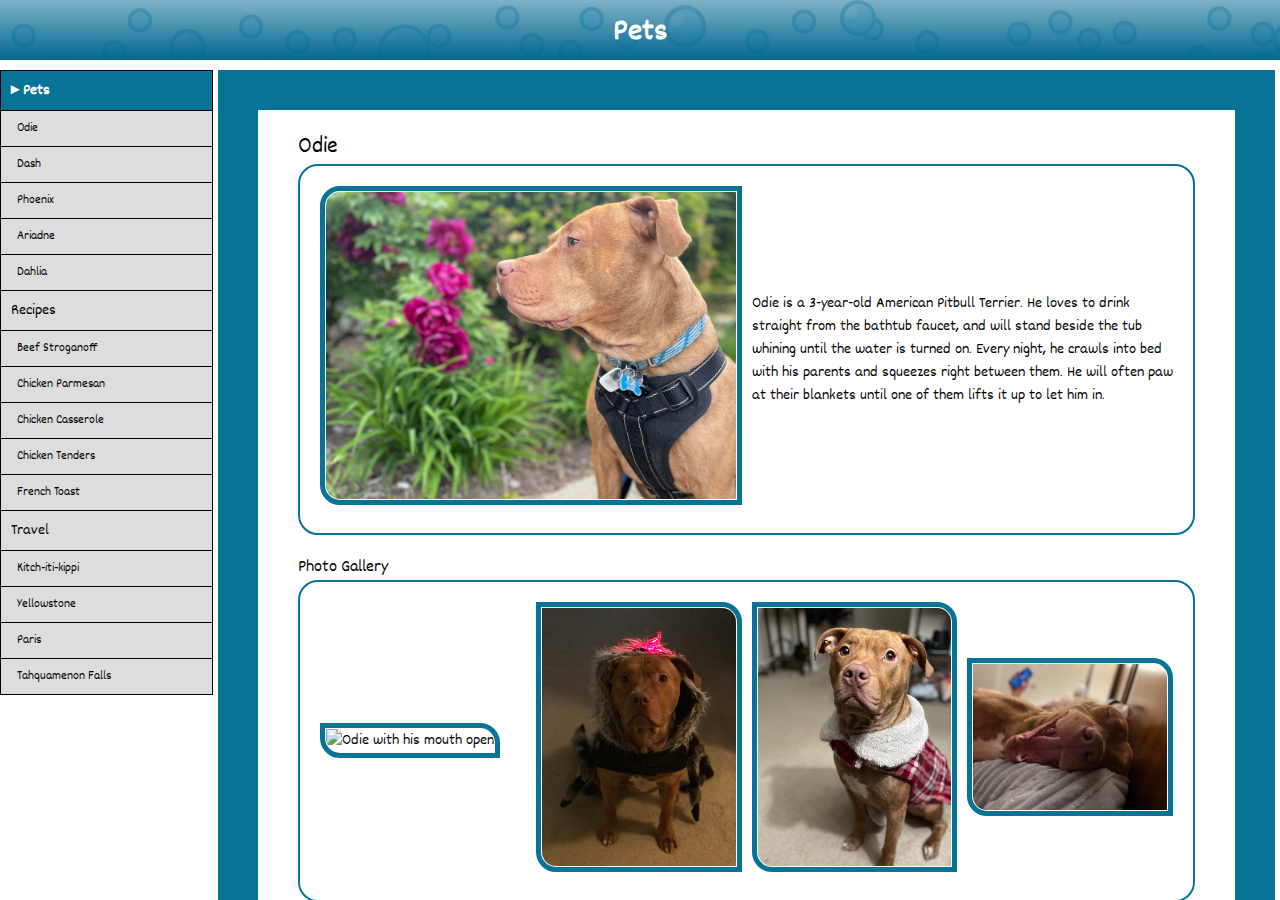
==== index.html @ 7dff0197 "Add files via upload" ====
<!DOCTYPE html>
<html lang="en">
<head>
    <meta charset="UTF-8">
    <meta name="viewport" content="width=device-width, initial-scale=1.0">
    <link rel="stylesheet" href="css/reset.css">
    <link rel="stylesheet" href="css/style.css">
    <link rel="stylesheet" href="https://fonts.googleapis.com/css?family=Dekko">
    <link rel="icon" href="images/pets.png">
    <title>Pets</title>
</head>

<body>
    <a href="#main" id="skipToMain">Skip to Main</a>
    <a href="#top" id="backToTop">Back to Top ▲</a>

    <div class="container">
        <header id="top"> <h1>Pets</h1> </header>
        <nav>
            <ul class="linkList">
                <li class="current"><a href="index.html">▸ Pets</a>
                    <ul class="linkSublist">
                        <li><a href="index.html#Odie">&nbsp; Odie</a></li>
                        <li><a href="index.html#Dash">&nbsp; Dash</a></li>
                        <li><a href="index.html#Phoenix">&nbsp; Phoenix</a></li>
                        <li><a href="index.html#Ariadne">&nbsp; Ariadne</a></li>
                        <li><a href="index.html#Dahlia">&nbsp; Dahlia</a></li>
                    </ul>
                </li>
                <li><a href="recipes.html">Recipes</a>
                    <ul class="linkSublist">
                        <li><a href="recipes.html#recipe1">&nbsp; Beef Stroganoff</a></li>
                        <li><a href="recipes.html#recipe2">&nbsp; Chicken Parmesan</a></li>
                        <li><a href="recipes.html#recipe3">&nbsp; Chicken Casserole</a></li>
                        <li><a href="recipes.html#recipe4">&nbsp; Chicken Tenders</a></li>
                        <li><a href="recipes.html#recipe5">&nbsp; French Toast</a></li>
                    </ul>
                </li>
                <li><a href="travel.html">Travel</a>
                    <ul class="linkSublist">
                        <li><a href="travel.html#place1">&nbsp; Kitch-iti-kippi</a></li>
                        <li><a href="travel.html#place2">&nbsp; Yellowstone</a></li>
                        <li><a href="travel.html#place3">&nbsp; Paris</a></li>
                        <li><a href="travel.html#place4">&nbsp; Tahquamenon Falls</a></li>
                    </ul>
                </li>
            </ul>
        </nav>

        <main id="main">
            <div class="Element" id="Odie">
                <h2>Odie</h2>
                <div class="MainText">
                    <figure>
                        <img src = "images/Odie_flowers.jpeg" alt = "Handsome dog sitting before red flowers">
                        <figcaption>&gt Click to apply filters &lt</figcaption>
                    </figure>
                    <p>Odie is a 3-year-old American Pitbull Terrier. He loves to drink straight from the bathtub faucet, and will stand beside the tub whining
                        until the water is turned on. Every night, he crawls into bed with his parents and squeezes right between them. He will often paw at
                        their blankets until one of them lifts it up to let him in.
                    </p>
                </div>

                <h3>Photo Gallery</h3>
                <div class="Gallery">
                    <figure>
                        <img src= "images/Odie_goofy.gif" class="Gif" alt="Odie with his mouth open">
                        <img src= "images/Odie_goofy.JPEG" class="nonGif" alt="Odie with his mouth open">
                        <figcaption>&gt Click to apply filters &lt</figcaption>
                    </figure>
                    <figure>
                        <img src = "images/Odie_spider.jpeg" alt = "Odie dressed as a spider for Halloween">
                        <figcaption>&gt Click to apply filters &lt</figcaption>
                    </figure>
                    <figure>
                        <img src = "images/Odie_winter.jpeg" alt = "Odie dressed in a plaid coat to keep him warm">
                        <figcaption>&gt Click to apply filters &lt</figcaption>
                    </figure>
                    <figure>
                        <img src = "images/Odie_yawn.jpeg" alt = "Odie yawning sweetly">
                        <figcaption>&gt Click to apply filters &lt</figcaption>
                    </figure>
                </div>
        
                <h3>Likes</h3>
                <div class="Text">
                    <ul class="likes">
                        <li>Squishmallows</li>
                        <li>Zooming around the apartment</li>
                        <li>All forms of cheese</li>
                        <li>Playing tug-of-war</li>
                    </ul>
                </div>
            </div>

            <div class="Element" id="Dash">
                <h2>Dash</h2>
                <div class="MainText">
                    <figure>
                        <img src ="images/Dash_Jerry's.jpeg" alt = "Black lab smiling in the sun">
                        <figcaption>&gt Click to apply filters &lt</figcaption>
                    </figure>
                    <p>Dash is a 12-year-old Black Labrador. Once a playful and energetic dog, he now spends most of his time sleeping in the shade under cars.
                        He's super friendly and would get into a strangers van for a few pets.
                    </p>
                </div>

                <h3>Photo Gallery</h3>
                <div class="Gallery">
                    <figure>
                        <img src="images/Dash_car.jpeg" alt = "Black lab laying beside a car">
                        <figcaption>&gt Click to apply filters &lt</figcaption>
                    </figure>
                    <figure>
                        <img src="images/Dash_snow.jpeg" alt = "Black lab playing in the snow">
                        <figcaption>&gt Click to apply filters &lt</figcaption>
                    </figure>
                    <figure>
                        <img src="images/Dash_pier.jpeg" alt = "Black lab going for a walk on the pier">
                        <figcaption>&gt Click to apply filters &lt</figcaption>
                    </figure>
                    <figure>
                        <img src="images/Dash_bridge.jpeg" alt = "Black lab sitting with bridge in background">
                        <figcaption>&gt Click to apply filters &lt</figcaption>
                    </figure>
                </div>
        
                <h3>Likes</h3>
                <div class="Text">
                    <ul class="likes">
                        <li>Barking loudly</li>
                        <li>Laying under cars</li>
                        <li>Waddling forward as he poops</li>
                        <li>Standing in front of you until you pet him</li>
                    </ul>
                </div>
            </div>

            <div class="Element" id="Phoenix">
                <h2>Phoenix</h2>
                <div class="MainText">
                    <figure>
                        <img src = "images/Phoenix_grass.jpeg" alt = "Phoenix laying in the grass">
                        <figcaption>&gt Click to apply filters &lt</figcaption>
                    </figure>
                    <p>Phoenix was a stray who followed Dash home one day. From what we could tell, he was a Rottweiler Shar-pei mix.
                        He was a crotchety old man with a lot of attitude, but was extremely loyal and loving. He passed away in 2021.
                    </p>
                </div>

                <h3>Photo Gallery</h3>
                <div class="Gallery">
                    <figure>
                        <img src="images/Phoenix_car.jpeg" alt="Phoenix laying in the car">
                        <figcaption>&gt Click to apply filters &lt</figcaption>
                    </figure>
                    <figure>
                        <img src="images/Phoenix_campfire.jpeg" alt="Phoenix by the campfire with family">
                        <figcaption>&gt Click to apply filters &lt</figcaption>
                    </figure>
                    <figure>
                        <img src="images/Phoenix_princess.jpeg" alt="Phoenix wearing a tiara">
                        <figcaption>&gt Click to apply filters &lt</figcaption>
                    </figure>
                    <figure>
                        <img src="images/Phoenix_snow.jpeg" alt="Phoenix in the snow">
                        <figcaption>&gt Click to apply filters &lt</figcaption>
                    </figure>
                </div>
        
                <h3>Likes</h3>
                <div class="Text">
                    <ul class="likes">
                        <li>McDonald's cheeseburgers</li>
                        <li>Being the center of attention</li>
                        <li>Burying his head in the snow</li>
                        <li>Relaxing by the fire pit</li>
                    </ul>
                </div>
            </div>

            <div class="Element" id="Ariadne">
                <h2>Ariadne</h2>
                <div class="MainText">
                    <figure>
                        <img src="images/Ariadne_car.gif" alt="Ariadn sitting in the back of an SUV" class="Gif">
                        <img src = "images/Ariadne_car.JPEG" alt = "Ariadne sitting in the back of an SUV" class="nonGif">
                        <figcaption>&gt Click to apply filters &lt</figcaption>
                    </figure>
                    <p>Ariadne is a 1-year-old staffy puppy. Compared to her sister Dahlia, she's more of a people-dog.
                        However, she doesn't get along well with dogs other than Dahlia and Dash.
                    </p>
                </div>

                <h3>Photo Gallery</h3>
                <div class="Gallery">
                    <figure>
                        <img src="images/Ariadne_couch.jpeg" alt="Ariadne laying on the couch">
                        <figcaption>&gt Click to apply filters &lt</figcaption>
                    </figure>
                    <figure>
                        <img src="images/Ariadne_house.gif" alt="Ariadne enjoying the outside" class="Gif">
                        <img src="images/Ariadne_house.JPEG" alt="Ariadne enjoying the outside" class="nonGif">
                        <figcaption>&gt Click to apply filters &lt</figcaption>
                    </figure>
                    <figure>
                        <img src="images/Ariadne_porch.jpeg" alt="Ariadne showing her ferocity">
                        <figcaption>&gt Click to apply filters &lt</figcaption>
                    </figure>
                    <figure>
                        <img src="images/Ariadne_stick.jpeg" alt="Ariadne holding a stick in her mouth">
                        <figcaption>&gt Click to apply filters &lt</figcaption>
                    </figure>
                </div>
        
                <h3>Likes</h3>
                <div class="Text">
                    <ul class="likes">
                        <li>Trying to eat rocks</li>
                        <li>Cow ears</li>
                        <li>Chasing animals</li>
                        <li>Tearing up toys</li>
                    </ul>
                </div>
            </div>

            <div class="Element" id="Dahlia">
                <h2>Dahlia</h2>
                <div class="MainText">
                    <figure>
                        <img src="images/Dahlia_rock.gif" alt="Dahlia sitting outside" class="Gif">
                        <img src = "images/Dahlia_rock.JPEG" alt = "Dahlia sitting outside" class="nonGif">
                        <figcaption>&gt Click to apply filters &lt</figcaption>
                    </figure>
                    <p>Dahlia is a 1-year-old staffy puppy from the same litter as her sister, Ariadne.
                        She is very energetic and vocal, often the instigator of the household. She could win the gold medal for the Olympic high jump event.
                    </p>
                </div>

                <h3>Photo Gallery</h3>
                <div class="Gallery">
                    <figure>
                        <img src="images/Dahlia_backyard.gif" alt="Dahlia sitting outside with family" class="Gif">
                        <img src="images/Dahlia_backyard.JPEG" alt="Dahlia sitting outside with family" class="nonGif">
                        <figcaption>&gt Click to apply filters &lt</figcaption>
                    </figure>
                    <figure>
                        <img src="images/Dahlia_grass.jpeg" alt="Dalia laying on her back in the grass">
                        <figcaption>&gt Click to apply filters &lt</figcaption>
                    </figure>
                    <figure>
                        <img src="images/Dahlia_livingroom.jpeg" alt="Dahlia laying on her back in the living room">
                        <figcaption>&gt Click to apply filters &lt</figcaption>
                    </figure>
                    <figure>
                        <img src="images/Dahlia_toy.jpeg" alt="Dahlia playing with a toy in the grass">
                        <figcaption>&gt Click to apply filters &lt</figcaption>
                    </figure>
                </div>
        
                <h3>Likes</h3>
                <div class="Text">
                    <ul class="likes">
                        <li>Chewing on her sister</li>
                        <li>Playing with Grandpa Dash</li>
                        <li>Stalking guests</li>
                        <li>Giving aggressive kisses of the toothy variety</li>
                    </ul>
                </div>
            </div>
        </main>

        <div id="filterbox">
            <button id="exit">Exit</button>
            <img id="original">
            <img id="filtered">
            <button id="none">None</button>
            <button id="gray">Grayscale</button>
            <button id="sepia">Sepia</button>
            <button id="sat">Saturate</button>
            <button id="hue">Rotate Color</button>
        </div>
    </div>

    <script src="js/tabindex.js"></script>
    <script src="js/filter.js"></script>

</body>
</html>
---- css/style.css ----
/* Universal Style & Mobile Style */

body {
    background-color: white;
    color: black;
    font-family: "Dekko", Arial;
}

header {
    text-align: center;
    width: 100%;
    background-color: #006690;
    background-image: linear-gradient(rgba(0, 102, 144, 0.5), rgba(0, 102, 144, 0.99)), url("../images/bubbles.jpg");
    color: white;
    font-weight: bolder;
}

h1 {
    font-size: xx-large;
}

h2 {
    font-size: x-large;
}

h3 {
    font-size: large;
    margin-top: 10px;
}

#skipToMain {
    display: none;
}

nav {
    display: block;
    background-color: #DDDDDD;
    border: solid 1px black;
    position: sticky;
    z-index: 1;
}

.linkList {
    display: grid;
    grid-template-columns: 1fr 1fr 1fr;
    font-size: medium;
}

.linkList li {
    display: block;
    text-align: center;
    margin: 0px;
}

.linkList li:hover .linkSublist {
    display: block;
}      

nav a {
    display: block;
    padding: 8px 10px;
}

nav a:hover, nav a:focus, #backToTop:hover, #backToTop:focus, .current .linkSublist a:hover, .current .linkSublist a:focus {
    background-color: #BBBBBB;
}

a:hover, a:focus {
    text-decoration: underline;
}

.current {
    background-color: #077397;
    color: white;
    font-weight: bold;
}

.current a:hover, .current a:focus {
    background-color: #006690;
}

.linkSublist {
    display: none;
    position: absolute;
    font-size: small;
    font-weight: initial;
    width: 33.35%;
    color: black;
    border: solid 1px black;
    background-color: #DDDDDD;
}

#backToTop {
    position: fixed;
    bottom: 10px;
    right: 35px;
    background-color: #DDDDDD;
    border: 1px solid black;
    padding: 8px 10px;
    z-index: 1;
}

nav a:active, #backToTop:active, .current .linkSublist a:active {
    background-color: #999999;
}

.Element{
    margin: 5px 1px;
    padding: 10px;
    border: solid 20px #077397;
    box-sizing: border-box;
}

.MainText, .Gallery{
    display: grid;
    grid-template-columns: auto;
    border: solid 2px #077397;
    border-radius: 20px;
    padding: 20px;
    gap: 10px;
    justify-items: space-between;
    align-items: center;
}

.MainText img {
    border: solid 5px #077397;
    border-top-left-radius: 20px;
    border-top-right-radius: 20px;
    padding: 1px;
    width: 100%;
}

.MainText h3 {
    text-decoration: underline #077397;
}

.Gallery img {
    border: solid 5px #077397;
    padding: 1px;
    border-top-right-radius: 20px;
    border-bottom-left-radius: 20px;
}

img.nonGif {
    display: none;
}

figure {
    position: relative;
}

figcaption {
    display: none;
    position: absolute;
    top:50%;
    width: 95%;
    left:2.5%;
    height: fit-content;
    padding: 5px;
    background-color: rgba(0, 0, 0, 0.7);
    color: white;
    text-align: center;
}

.Text {
    border: solid 2px #077397;
    border-radius: 20px;
    padding: 5px;
}

ol li {
    display: list-item;
    list-style: decimal inside;
}

li {
    display: list-item;
    list-style: disc inside;
    margin-left: 10px;
}

img:hover, img:focus {
    border: solid 10px #006690
}

#filterbox {
    display:none;
    grid-template-columns: repeat(10, minmax(0, 1fr));
    gap: 5px;
    position: fixed;
    top: 0;
    left:0;
    width: 100%;
    height: 100%;
    padding: 5px;
    background-color: #DDDDDD;
    border: solid 5px #006690;
    z-index: 2;
}

#filterbox :first-child {
    grid-column: -2 / -1;
}

#filterbox img {
    grid-column: span 5;
    justify-self: center;
    max-height: 80vh;
    border: solid 5px #077397;
    border-top-right-radius: 20px;
    border-bottom-left-radius: 20px;
    padding: 1px;
}

#filterbox button {
    grid-column: span 2;
    border: solid 1px black;
    background-color: #077397;
    color: white;
    text-align: center;
    width:100%;
    height:fit-content;
    padding: 10px;
}

#filterbox button:hover, #filterbox button:focus {
    background-color: #006690;
    border-width: 3px;
}

/* Tablet Style */
@media screen and (min-width: 700px) {
    .current .linkSublist {
        display: grid;
        grid-template-columns: 1fr 1fr 1fr 1fr 1fr;
        width: 100.2%;
        color: black;
        background-color: #DDDDDD;
        position: absolute;
        right: -1px;
        z-index: -1;
        border: solid black 1px;
    }

    .current .linkSublist li {
        display: inline-block;
        width: 100%;
    }
    
    .linkSublist :nth-child(5n - 1):nth-last-of-type(1) {
        grid-column: span 2;
    }

    .current .linkSublist a:hover, .current .linkSublist a:focus {
        background-color: #BBBBBB;
    }

    #skipToMain {
        display:inline-block;
        position: absolute;
        left: 5px;
        top: 5px;
        color: white;
        border: solid 1px white;
        padding: 5px;
    }

    .current .linkSublist a:active {
        background-color: #999999;
    }

    main {
        margin-top: 40px;
    }

    .Gallery {
        grid-template-columns: auto auto;
    }
}

/* Monitor Style */
@media screen and (min-width: 1000px) {
    .container {
        display: grid;
        grid-template-columns: 1fr 5fr;
        overflow: hidden;
        height: 100vh;
        width: 100vw;
    }

    header {
        grid-column: 1/-1;
        height: 60px;
        padding:10px;
        margin-bottom: 10px;
    }

    h3 {
        margin-top: 20px;
    }

    main {
        overflow-y: scroll;
        margin-top: 0px;
    }

    #skipToMain {
        left: -1000px;
    }
    
    #skipToMain:focus {
        left: 10px;
        top: 10px;
    }
    
    #backToTop {
        display: none;
    }

    nav {
        grid-column: 1/2;
        border-top-width: 0px;
        height: fit-content;
        max-height: 98%;
        overflow-y: auto;
    }

    .linkList {
        display:block;
    }

    .linkList li {
        text-align: left;
        border-top: solid 1px black;

    }

    .linkSublist, .current .linkSublist {
        display: block;
        width: 100%;
        position: static;
        background-color: #DDDDDD;
        border-width: 0px;
        color: black;
    }

    li.current:hover .linkSublist {
        display: block;
    }

    .current .linkSublist li a:hover, .current .linkSublist li a:focus {
        background-color: #BBBBBB;
    }

    .Element {
        margin: 0px 5px 5px 5px;
        border-width: 40px;
        padding: 20px 40px;
    }

    .MainText{
        grid-template-columns: 1fr 1fr;
    }

    .MainText img {
        border-top-right-radius: 0px;
        border-bottom-left-radius: 20px;
    }

    .Gallery {
        grid-template-columns: 1fr 1fr 1fr 1fr;
    }

    .Text {
        padding: 10px;
    }

    #filterbox {
        grid-column: 1/-1;
    }
}

@media(prefers-reduced-motion: reduce) {
    img.nonGif {
        display: block;
    }

    img.Gif {
        display: none;
    }
}
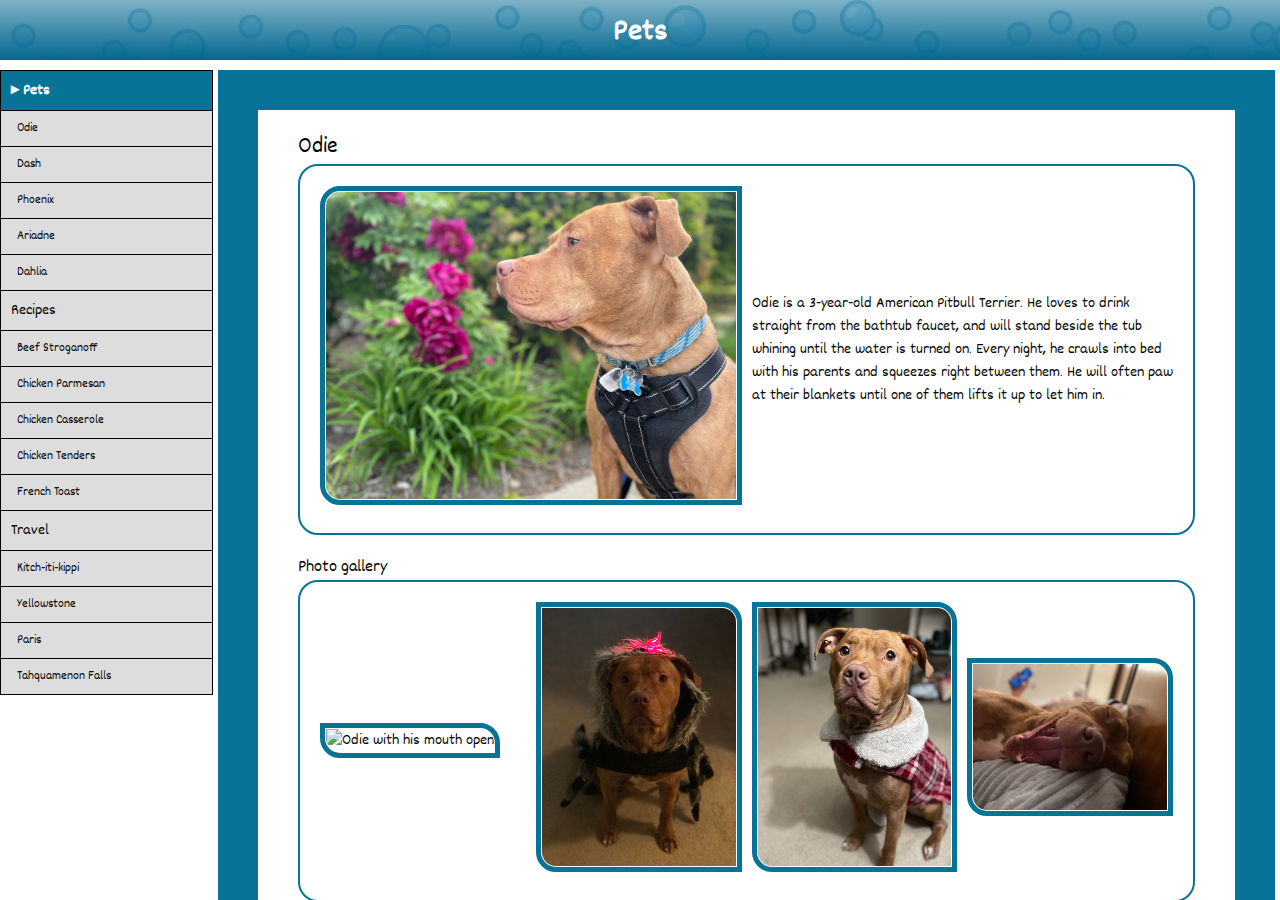
==== commit cc3cfe68: "Add files via upload" ====
--- a/index.html
+++ b/index.html
@@ -11,24 +11,24 @@
 </head>
 
 <body>
-    <a href="#main" id="skipToMain">Skip to Main</a>
-    <a href="#top" id="backToTop">Back to Top ▲</a>
+    <a href="#main" id="skip-to-main">Skip to Main</a>
+    <a href="#top" id="back-to-top">Back to Top ▲</a>
 
     <div class="container">
         <header id="top"> <h1>Pets</h1> </header>
         <nav>
-            <ul class="linkList">
+            <ul class="link-list">
                 <li class="current"><a href="index.html">▸ Pets</a>
-                    <ul class="linkSublist">
-                        <li><a href="index.html#Odie">&nbsp; Odie</a></li>
-                        <li><a href="index.html#Dash">&nbsp; Dash</a></li>
-                        <li><a href="index.html#Phoenix">&nbsp; Phoenix</a></li>
-                        <li><a href="index.html#Ariadne">&nbsp; Ariadne</a></li>
-                        <li><a href="index.html#Dahlia">&nbsp; Dahlia</a></li>
+                    <ul class="link-sublist">
+                        <li><a href="index.html#odie">&nbsp; Odie</a></li>
+                        <li><a href="index.html#dash">&nbsp; Dash</a></li>
+                        <li><a href="index.html#phoenix">&nbsp; Phoenix</a></li>
+                        <li><a href="index.html#ariadne">&nbsp; Ariadne</a></li>
+                        <li><a href="index.html#dahlia">&nbsp; Dahlia</a></li>
                     </ul>
                 </li>
                 <li><a href="recipes.html">Recipes</a>
-                    <ul class="linkSublist">
+                    <ul class="link-sublist">
                         <li><a href="recipes.html#recipe1">&nbsp; Beef Stroganoff</a></li>
                         <li><a href="recipes.html#recipe2">&nbsp; Chicken Parmesan</a></li>
                         <li><a href="recipes.html#recipe3">&nbsp; Chicken Casserole</a></li>
@@ -37,7 +37,7 @@
                     </ul>
                 </li>
                 <li><a href="travel.html">Travel</a>
-                    <ul class="linkSublist">
+                    <ul class="link-sublist">
                         <li><a href="travel.html#place1">&nbsp; Kitch-iti-kippi</a></li>
                         <li><a href="travel.html#place2">&nbsp; Yellowstone</a></li>
                         <li><a href="travel.html#place3">&nbsp; Paris</a></li>
@@ -48,12 +48,12 @@
         </nav>
 
         <main id="main">
-            <div class="Element" id="Odie">
+            <div class="element" id="odie">
                 <h2>Odie</h2>
-                <div class="MainText">
+                <div class="main-text">
                     <figure>
                         <img src = "images/Odie_flowers.jpeg" alt = "Handsome dog sitting before red flowers">
-                        <figcaption>&gt Click to apply filters &lt</figcaption>
+                        <figcaption>&gt; Click to apply filters &lt;</figcaption>
                     </figure>
                     <p>Odie is a 3-year-old American Pitbull Terrier. He loves to drink straight from the bathtub faucet, and will stand beside the tub whining
                         until the water is turned on. Every night, he crawls into bed with his parents and squeezes right between them. He will often paw at
@@ -61,29 +61,29 @@
                     </p>
                 </div>
 
-                <h3>Photo Gallery</h3>
-                <div class="Gallery">
-                    <figure>
-                        <img src= "images/Odie_goofy.gif" class="Gif" alt="Odie with his mouth open">
-                        <img src= "images/Odie_goofy.JPEG" class="nonGif" alt="Odie with his mouth open">
-                        <figcaption>&gt Click to apply filters &lt</figcaption>
+                <h3>Photo gallery</h3>
+                <div class="gallery">
+                    <figure>
+                        <img src= "images/Odie_goofy.gif" class="gif" alt="Odie with his mouth open">
+                        <img src= "images/Odie_goofy.JPEG" class="non-gif" alt="Odie with his mouth open">
+                        <figcaption>&gt; Click to apply filters &lt;</figcaption>
                     </figure>
                     <figure>
                         <img src = "images/Odie_spider.jpeg" alt = "Odie dressed as a spider for Halloween">
-                        <figcaption>&gt Click to apply filters &lt</figcaption>
+                        <figcaption>&gt; Click to apply filters &lt;</figcaption>
                     </figure>
                     <figure>
                         <img src = "images/Odie_winter.jpeg" alt = "Odie dressed in a plaid coat to keep him warm">
-                        <figcaption>&gt Click to apply filters &lt</figcaption>
+                        <figcaption>&gt; Click to apply filters &lt;</figcaption>
                     </figure>
                     <figure>
                         <img src = "images/Odie_yawn.jpeg" alt = "Odie yawning sweetly">
-                        <figcaption>&gt Click to apply filters &lt</figcaption>
-                    </figure>
-                </div>
-        
-                <h3>Likes</h3>
-                <div class="Text">
+                        <figcaption>&gt; Click to apply filters &lt;</figcaption>
+                    </figure>
+                </div>
+        
+                <h3>Likes</h3>
+                <div class="text">
                     <ul class="likes">
                         <li>Squishmallows</li>
                         <li>Zooming around the apartment</li>
@@ -93,40 +93,40 @@
                 </div>
             </div>
 
-            <div class="Element" id="Dash">
+            <div class="element" id="dash">
                 <h2>Dash</h2>
-                <div class="MainText">
+                <div class="main-text">
                     <figure>
                         <img src ="images/Dash_Jerry's.jpeg" alt = "Black lab smiling in the sun">
-                        <figcaption>&gt Click to apply filters &lt</figcaption>
+                        <figcaption>&gt; Click to apply filters &lt;</figcaption>
                     </figure>
                     <p>Dash is a 12-year-old Black Labrador. Once a playful and energetic dog, he now spends most of his time sleeping in the shade under cars.
                         He's super friendly and would get into a strangers van for a few pets.
                     </p>
                 </div>
 
-                <h3>Photo Gallery</h3>
-                <div class="Gallery">
+                <h3>Photo gallery</h3>
+                <div class="gallery">
                     <figure>
                         <img src="images/Dash_car.jpeg" alt = "Black lab laying beside a car">
-                        <figcaption>&gt Click to apply filters &lt</figcaption>
+                        <figcaption>&gt; Click to apply filters &lt;</figcaption>
                     </figure>
                     <figure>
                         <img src="images/Dash_snow.jpeg" alt = "Black lab playing in the snow">
-                        <figcaption>&gt Click to apply filters &lt</figcaption>
+                        <figcaption>&gt; Click to apply filters &lt;</figcaption>
                     </figure>
                     <figure>
                         <img src="images/Dash_pier.jpeg" alt = "Black lab going for a walk on the pier">
-                        <figcaption>&gt Click to apply filters &lt</figcaption>
+                        <figcaption>&gt; Click to apply filters &lt;</figcaption>
                     </figure>
                     <figure>
                         <img src="images/Dash_bridge.jpeg" alt = "Black lab sitting with bridge in background">
-                        <figcaption>&gt Click to apply filters &lt</figcaption>
-                    </figure>
-                </div>
-        
-                <h3>Likes</h3>
-                <div class="Text">
+                        <figcaption>&gt; Click to apply filters &lt;</figcaption>
+                    </figure>
+                </div>
+        
+                <h3>Likes</h3>
+                <div class="text">
                     <ul class="likes">
                         <li>Barking loudly</li>
                         <li>Laying under cars</li>
@@ -136,40 +136,40 @@
                 </div>
             </div>
 
-            <div class="Element" id="Phoenix">
+            <div class="element" id="phoenix">
                 <h2>Phoenix</h2>
-                <div class="MainText">
+                <div class="main-text">
                     <figure>
                         <img src = "images/Phoenix_grass.jpeg" alt = "Phoenix laying in the grass">
-                        <figcaption>&gt Click to apply filters &lt</figcaption>
+                        <figcaption>&gt; Click to apply filters &lt;</figcaption>
                     </figure>
                     <p>Phoenix was a stray who followed Dash home one day. From what we could tell, he was a Rottweiler Shar-pei mix.
                         He was a crotchety old man with a lot of attitude, but was extremely loyal and loving. He passed away in 2021.
                     </p>
                 </div>
 
-                <h3>Photo Gallery</h3>
-                <div class="Gallery">
+                <h3>Photo gallery</h3>
+                <div class="gallery">
                     <figure>
                         <img src="images/Phoenix_car.jpeg" alt="Phoenix laying in the car">
-                        <figcaption>&gt Click to apply filters &lt</figcaption>
+                        <figcaption>&gt; Click to apply filters &lt;</figcaption>
                     </figure>
                     <figure>
                         <img src="images/Phoenix_campfire.jpeg" alt="Phoenix by the campfire with family">
-                        <figcaption>&gt Click to apply filters &lt</figcaption>
+                        <figcaption>&gt; Click to apply filters &lt;</figcaption>
                     </figure>
                     <figure>
                         <img src="images/Phoenix_princess.jpeg" alt="Phoenix wearing a tiara">
-                        <figcaption>&gt Click to apply filters &lt</figcaption>
+                        <figcaption>&gt; Click to apply filters &lt;</figcaption>
                     </figure>
                     <figure>
                         <img src="images/Phoenix_snow.jpeg" alt="Phoenix in the snow">
-                        <figcaption>&gt Click to apply filters &lt</figcaption>
-                    </figure>
-                </div>
-        
-                <h3>Likes</h3>
-                <div class="Text">
+                        <figcaption>&gt; Click to apply filters &lt;</figcaption>
+                    </figure>
+                </div>
+        
+                <h3>Likes</h3>
+                <div class="text">
                     <ul class="likes">
                         <li>McDonald's cheeseburgers</li>
                         <li>Being the center of attention</li>
@@ -179,42 +179,42 @@
                 </div>
             </div>
 
-            <div class="Element" id="Ariadne">
+            <div class="element" id="ariadne">
                 <h2>Ariadne</h2>
-                <div class="MainText">
-                    <figure>
-                        <img src="images/Ariadne_car.gif" alt="Ariadn sitting in the back of an SUV" class="Gif">
-                        <img src = "images/Ariadne_car.JPEG" alt = "Ariadne sitting in the back of an SUV" class="nonGif">
-                        <figcaption>&gt Click to apply filters &lt</figcaption>
+                <div class="main-text">
+                    <figure>
+                        <img src="images/Ariadne_car.gif" alt="Ariadn sitting in the back of an SUV" class="gif">
+                        <img src = "images/Ariadne_car.JPEG" alt = "Ariadne sitting in the back of an SUV" class="non-gif">
+                        <figcaption>&gt; Click to apply filters &lt;</figcaption>
                     </figure>
                     <p>Ariadne is a 1-year-old staffy puppy. Compared to her sister Dahlia, she's more of a people-dog.
                         However, she doesn't get along well with dogs other than Dahlia and Dash.
                     </p>
                 </div>
 
-                <h3>Photo Gallery</h3>
-                <div class="Gallery">
+                <h3>Photo gallery</h3>
+                <div class="gallery">
                     <figure>
                         <img src="images/Ariadne_couch.jpeg" alt="Ariadne laying on the couch">
-                        <figcaption>&gt Click to apply filters &lt</figcaption>
-                    </figure>
-                    <figure>
-                        <img src="images/Ariadne_house.gif" alt="Ariadne enjoying the outside" class="Gif">
-                        <img src="images/Ariadne_house.JPEG" alt="Ariadne enjoying the outside" class="nonGif">
-                        <figcaption>&gt Click to apply filters &lt</figcaption>
+                        <figcaption>&gt; Click to apply filters &lt;</figcaption>
+                    </figure>
+                    <figure>
+                        <img src="images/Ariadne_house.gif" alt="Ariadne enjoying the outside" class="gif">
+                        <img src="images/Ariadne_house.JPEG" alt="Ariadne enjoying the outside" class="non-gif">
+                        <figcaption>&gt; Click to apply filters &lt;</figcaption>
                     </figure>
                     <figure>
                         <img src="images/Ariadne_porch.jpeg" alt="Ariadne showing her ferocity">
-                        <figcaption>&gt Click to apply filters &lt</figcaption>
+                        <figcaption>&gt; Click to apply filters &lt;</figcaption>
                     </figure>
                     <figure>
                         <img src="images/Ariadne_stick.jpeg" alt="Ariadne holding a stick in her mouth">
-                        <figcaption>&gt Click to apply filters &lt</figcaption>
-                    </figure>
-                </div>
-        
-                <h3>Likes</h3>
-                <div class="Text">
+                        <figcaption>&gt; Click to apply filters &lt;</figcaption>
+                    </figure>
+                </div>
+        
+                <h3>Likes</h3>
+                <div class="text">
                     <ul class="likes">
                         <li>Trying to eat rocks</li>
                         <li>Cow ears</li>
@@ -224,42 +224,42 @@
                 </div>
             </div>
 
-            <div class="Element" id="Dahlia">
+            <div class="element" id="dahlia">
                 <h2>Dahlia</h2>
-                <div class="MainText">
-                    <figure>
-                        <img src="images/Dahlia_rock.gif" alt="Dahlia sitting outside" class="Gif">
-                        <img src = "images/Dahlia_rock.JPEG" alt = "Dahlia sitting outside" class="nonGif">
-                        <figcaption>&gt Click to apply filters &lt</figcaption>
+                <div class="main-text">
+                    <figure>
+                        <img src="images/Dahlia_rock.gif" alt="Dahlia sitting outside" class="gif">
+                        <img src = "images/Dahlia_rock.JPEG" alt = "Dahlia sitting outside" class="non-gif">
+                        <figcaption>&gt; Click to apply filters &lt;</figcaption>
                     </figure>
                     <p>Dahlia is a 1-year-old staffy puppy from the same litter as her sister, Ariadne.
                         She is very energetic and vocal, often the instigator of the household. She could win the gold medal for the Olympic high jump event.
                     </p>
                 </div>
 
-                <h3>Photo Gallery</h3>
-                <div class="Gallery">
-                    <figure>
-                        <img src="images/Dahlia_backyard.gif" alt="Dahlia sitting outside with family" class="Gif">
-                        <img src="images/Dahlia_backyard.JPEG" alt="Dahlia sitting outside with family" class="nonGif">
-                        <figcaption>&gt Click to apply filters &lt</figcaption>
+                <h3>Photo gallery</h3>
+                <div class="gallery">
+                    <figure>
+                        <img src="images/Dahlia_backyard.gif" alt="Dahlia sitting outside with family" class="gif">
+                        <img src="images/Dahlia_backyard.JPEG" alt="Dahlia sitting outside with family" class="non-gif">
+                        <figcaption>&gt; Click to apply filters &lt;</figcaption>
                     </figure>
                     <figure>
                         <img src="images/Dahlia_grass.jpeg" alt="Dalia laying on her back in the grass">
-                        <figcaption>&gt Click to apply filters &lt</figcaption>
+                        <figcaption>&gt; Click to apply filters &lt;</figcaption>
                     </figure>
                     <figure>
                         <img src="images/Dahlia_livingroom.jpeg" alt="Dahlia laying on her back in the living room">
-                        <figcaption>&gt Click to apply filters &lt</figcaption>
+                        <figcaption>&gt; Click to apply filters &lt;</figcaption>
                     </figure>
                     <figure>
                         <img src="images/Dahlia_toy.jpeg" alt="Dahlia playing with a toy in the grass">
-                        <figcaption>&gt Click to apply filters &lt</figcaption>
-                    </figure>
-                </div>
-        
-                <h3>Likes</h3>
-                <div class="Text">
+                        <figcaption>&gt; Click to apply filters &lt;</figcaption>
+                    </figure>
+                </div>
+        
+                <h3>Likes</h3>
+                <div class="text">
                     <ul class="likes">
                         <li>Chewing on her sister</li>
                         <li>Playing with Grandpa Dash</li>
@@ -270,10 +270,10 @@
             </div>
         </main>
 
-        <div id="filterbox">
+        <div id="filter-box">
             <button id="exit">Exit</button>
-            <img id="original">
-            <img id="filtered">
+            <img id="original" src="images/Ariadne_car.JPEG" alt="">
+            <img id="filtered" src="images/Ariadne_car.JPEG" alt="">
             <button id="none">None</button>
             <button id="gray">Grayscale</button>
             <button id="sepia">Sepia</button>
--- a/css/style.css
+++ b/css/style.css
@@ -28,7 +28,7 @@
     margin-top: 10px;
 }
 
-#skipToMain {
+#skip-to-main {
     display: none;
 }
 
@@ -40,19 +40,19 @@
     z-index: 1;
 }
 
-.linkList {
+.link-list {
     display: grid;
     grid-template-columns: 1fr 1fr 1fr;
     font-size: medium;
 }
 
-.linkList li {
+.link-list li {
     display: block;
     text-align: center;
     margin: 0px;
 }
 
-.linkList li:hover .linkSublist {
+.link-list li:hover .link-sublist {
     display: block;
 }      
 
@@ -61,7 +61,7 @@
     padding: 8px 10px;
 }
 
-nav a:hover, nav a:focus, #backToTop:hover, #backToTop:focus, .current .linkSublist a:hover, .current .linkSublist a:focus {
+nav a:hover, nav a:focus, #back-to-top:hover, #back-to-top:focus, .current .link-sublist a:hover, .current .link-sublist a:focus {
     background-color: #BBBBBB;
 }
 
@@ -79,7 +79,7 @@
     background-color: #006690;
 }
 
-.linkSublist {
+.link-sublist {
     display: none;
     position: absolute;
     font-size: small;
@@ -90,7 +90,7 @@
     background-color: #DDDDDD;
 }
 
-#backToTop {
+#back-to-top {
     position: fixed;
     bottom: 10px;
     right: 35px;
@@ -100,18 +100,18 @@
     z-index: 1;
 }
 
-nav a:active, #backToTop:active, .current .linkSublist a:active {
+nav a:active, #back-to-top:active, .current .link-sublist a:active {
     background-color: #999999;
 }
 
-.Element{
+.element{
     margin: 5px 1px;
     padding: 10px;
     border: solid 20px #077397;
     box-sizing: border-box;
 }
 
-.MainText, .Gallery{
+.main-text, .gallery{
     display: grid;
     grid-template-columns: auto;
     border: solid 2px #077397;
@@ -122,7 +122,7 @@
     align-items: center;
 }
 
-.MainText img {
+.main-text img {
     border: solid 5px #077397;
     border-top-left-radius: 20px;
     border-top-right-radius: 20px;
@@ -130,18 +130,18 @@
     width: 100%;
 }
 
-.MainText h3 {
+.main-text h3 {
     text-decoration: underline #077397;
 }
 
-.Gallery img {
+.gallery img {
     border: solid 5px #077397;
     padding: 1px;
     border-top-right-radius: 20px;
     border-bottom-left-radius: 20px;
 }
 
-img.nonGif {
+img.non-gif {
     display: none;
 }
 
@@ -162,7 +162,7 @@
     text-align: center;
 }
 
-.Text {
+.text {
     border: solid 2px #077397;
     border-radius: 20px;
     padding: 5px;
@@ -183,7 +183,7 @@
     border: solid 10px #006690
 }
 
-#filterbox {
+#filter-box {
     display:none;
     grid-template-columns: repeat(10, minmax(0, 1fr));
     gap: 5px;
@@ -198,11 +198,11 @@
     z-index: 2;
 }
 
-#filterbox :first-child {
+#filter-box :first-child {
     grid-column: -2 / -1;
 }
 
-#filterbox img {
+#filter-box img {
     grid-column: span 5;
     justify-self: center;
     max-height: 80vh;
@@ -212,7 +212,7 @@
     padding: 1px;
 }
 
-#filterbox button {
+#filter-box button {
     grid-column: span 2;
     border: solid 1px black;
     background-color: #077397;
@@ -223,14 +223,14 @@
     padding: 10px;
 }
 
-#filterbox button:hover, #filterbox button:focus {
+#filter-box button:hover, #filter-box button:focus {
     background-color: #006690;
     border-width: 3px;
 }
 
 /* Tablet Style */
 @media screen and (min-width: 700px) {
-    .current .linkSublist {
+    .current .link-sublist, .link-list li:hover .link-sublist {
         display: grid;
         grid-template-columns: 1fr 1fr 1fr 1fr 1fr;
         width: 100.2%;
@@ -242,20 +242,20 @@
         border: solid black 1px;
     }
 
-    .current .linkSublist li {
+    .current .link-sublist li {
         display: inline-block;
         width: 100%;
     }
     
-    .linkSublist :nth-child(5n - 1):nth-last-of-type(1) {
+    .link-sublist :nth-child(5n - 1):nth-last-of-type(1) {
         grid-column: span 2;
     }
 
-    .current .linkSublist a:hover, .current .linkSublist a:focus {
+    .current .link-sublist a:hover, .current .link-sublist a:focus {
         background-color: #BBBBBB;
     }
 
-    #skipToMain {
+    #skip-to-main {
         display:inline-block;
         position: absolute;
         left: 5px;
@@ -265,7 +265,7 @@
         padding: 5px;
     }
 
-    .current .linkSublist a:active {
+    .current .link-sublist a:active {
         background-color: #999999;
     }
 
@@ -273,7 +273,7 @@
         margin-top: 40px;
     }
 
-    .Gallery {
+    .gallery {
         grid-template-columns: auto auto;
     }
 }
@@ -304,16 +304,16 @@
         margin-top: 0px;
     }
 
-    #skipToMain {
+    #skip-to-main {
         left: -1000px;
     }
     
-    #skipToMain:focus {
+    #skip-to-main:focus {
         left: 10px;
         top: 10px;
     }
     
-    #backToTop {
+    #back-to-top {
         display: none;
     }
 
@@ -325,17 +325,17 @@
         overflow-y: auto;
     }
 
-    .linkList {
+    .link-list {
         display:block;
     }
 
-    .linkList li {
+    .link-list li {
         text-align: left;
         border-top: solid 1px black;
 
     }
 
-    .linkSublist, .current .linkSublist {
+    .link-sublist, .current .link-sublist, .link-list li:hover .link-sublist {
         display: block;
         width: 100%;
         position: static;
@@ -344,30 +344,30 @@
         color: black;
     }
 
-    li.current:hover .linkSublist {
+    li.current:hover .link-sublist {
         display: block;
     }
 
-    .current .linkSublist li a:hover, .current .linkSublist li a:focus {
+    .current .link-sublist li a:hover, .current .link-sublist li a:focus {
         background-color: #BBBBBB;
     }
 
-    .Element {
+    .element {
         margin: 0px 5px 5px 5px;
         border-width: 40px;
         padding: 20px 40px;
     }
 
-    .MainText{
+    .main-text{
         grid-template-columns: 1fr 1fr;
     }
 
-    .MainText img {
+    .main-text img {
         border-top-right-radius: 0px;
         border-bottom-left-radius: 20px;
     }
 
-    .Gallery {
+    .gallery {
         grid-template-columns: 1fr 1fr 1fr 1fr;
     }
 
@@ -375,17 +375,17 @@
         padding: 10px;
     }
 
-    #filterbox {
+    #filter-box {
         grid-column: 1/-1;
     }
 }
 
 @media(prefers-reduced-motion: reduce) {
-    img.nonGif {
+    img.non-gif {
         display: block;
     }
 
-    img.Gif {
+    img.gif {
         display: none;
     }
 }
